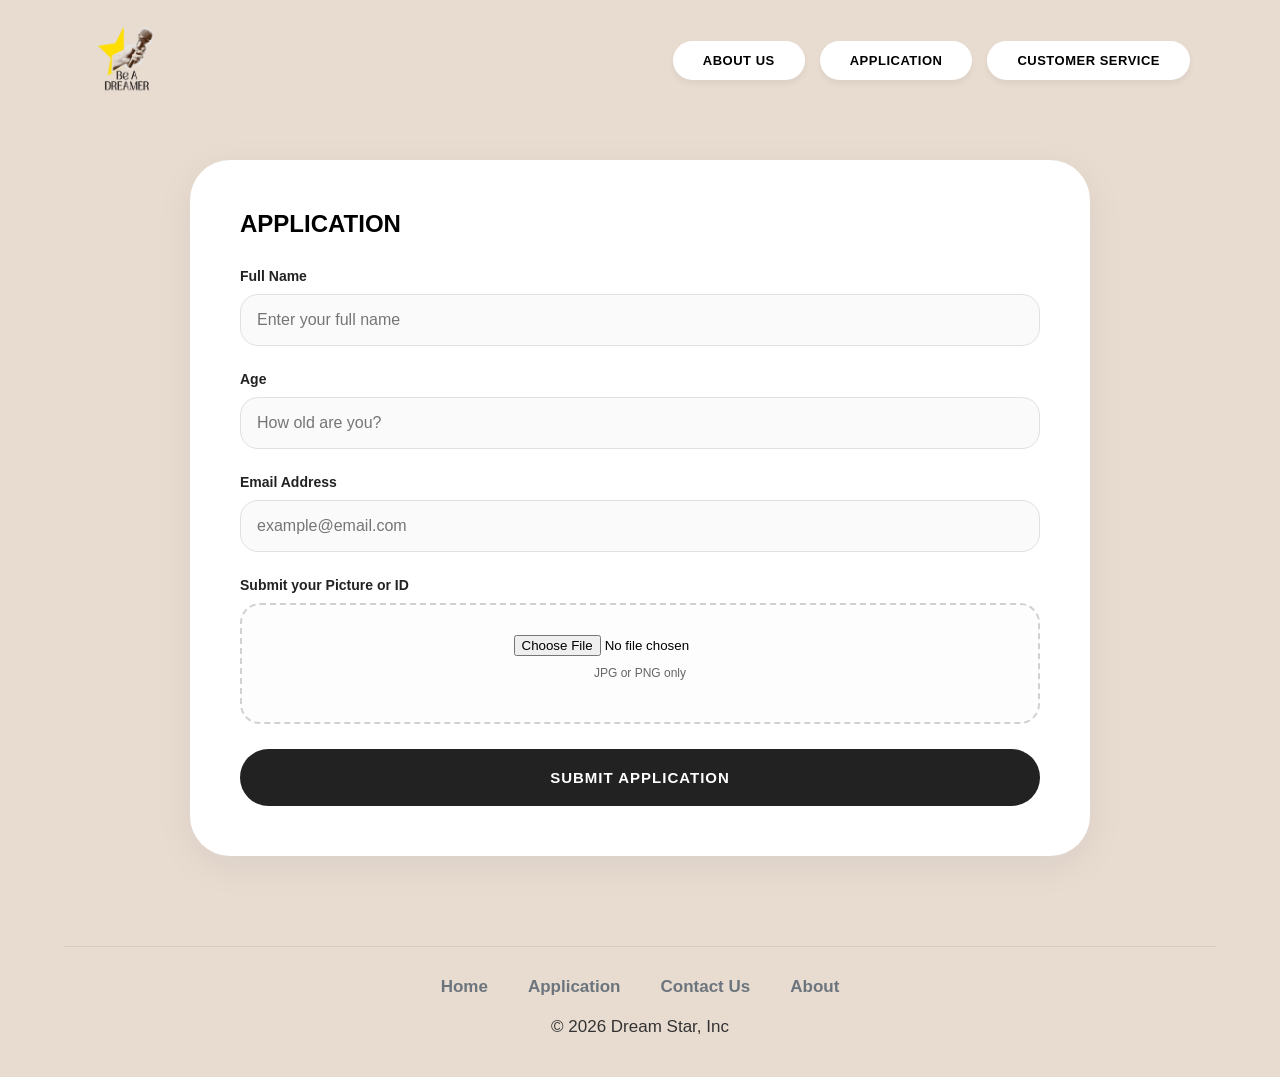
==== Page 2 index.html @ 7ec84580 "Update Page 2 index.html" ====
<!DOCTYPE html>
<html lang="en">
<head>
    <meta charset="UTF-8">
    <meta name="viewport" content="width=device-width, initial-scale=1.0">
    <title>Application - Dream Star</title>
    <link rel="stylesheet" href="style.css">
</head>
<body>

<nav>
        <a href="index.html"><img src="Images/Logo-removebg-preview.png" class="nav-logo" alt="Dream Star Logo"></a>
        <div class="nav-links">
            <a href="index.html" class="nav-btn">ABOUT US</a>
            <a href="Page 2 index.html" class="nav-btn">APPLICATION</a>
            <a href="Page 3 index.html" class="nav-btn">CUSTOMER SERVICE</a>
        </div>
    </nav>

    <div class="container">
        <div class="main-content-box" style="margin-top: 40px;">
            <h2 style="margin-top: 0; margin-bottom: 30px;">APPLICATION</h2>
            
            <form action="#">
                <div class="form-group">
                    <label>Full Name</label>
                    <input type="text" placeholder="Enter your full name" required>
                </div>

                <div class="form-group">
                    <label>Age</label>
                    <input type="number" placeholder="How old are you?" required>
                </div>

                <div class="form-group">
                    <label>Email Address</label>
                    <input type="email" placeholder="example@email.com" required>
                </div>

                <div class="form-group">
                    <label>Submit your Picture or ID</label>
                    <div class="upload-area">
                        <input type="file" accept="image/*" required>
                        <p style="font-size: 12px; color: #666; margin-top: 10px;">JPG or PNG only</p>
                    </div>
                </div>

                <button type="submit" class="submit-btn">SUBMIT APPLICATION</button>
            </form>
        </div>
    </div>

    <footer>
        <div class="footer-line"></div>
        <ul class="footer-links">
            <li><a href="index.html">Home</a></li>
            <li><a href="apply.html">Application</a></li>
            <li><a href="contact.html">Contact Us</a></li>
            <li><a href="index.html">About</a></li>
        </ul>
        <p class="copyright">© 2026 Dream Star, Inc</p>
    </footer>

</body>

</html>
---- style.css ----
/* --- 1. GLOBAL SETTINGS --- */
:root {
    --bg-color: #e8dcd1;
    --accent: #cf7b7b;
    --white: #ffffff;
    --dark: #222222;
    --grey-text: #6c757d;
}

body {
    background-color: var(--bg-color);
    font-family: 'Open Sans', sans-serif;
    margin: 0;
    padding: 0;
    overflow-x: hidden;
}

/* --- 2. NAVIGATION (Logo Left, Links Right) --- */
nav {
    display: flex;
    justify-content: space-between;
    align-items: center;
    max-width: 1100px;
    margin: 0 auto;
    padding: 25px 20px;
}

.nav-logo {
    height: 70px;
    width: auto;
    display: block;
}

.nav-links {
    display: flex;
    gap: 15px;
}

.nav-btn {
    text-decoration: none;
    color: #000;
    background: var(--white);
    padding: 12px 30px;
    border-radius: 50px;
    font-weight: 700;
    font-size: 13px;
    letter-spacing: 0.5px;
    box-shadow: 0 4px 6px rgba(0,0,0,0.05);
    transition: 0.3s ease;
}

.nav-btn:hover {
    background: var(--accent);
    color: white;
    transform: translateY(-2px);
}

/* --- 3. PURE CSS CAROUSEL FIX --- */
.carousel-container {
    width: 90%;
    max-width: 1100px;
    margin: 10px auto;
    position: relative;
    border-radius: 40px;
    overflow: hidden;
    height: 480px;
    box-shadow: 0 10px 30px rgba(0,0,0,0.1);
}

.slides {
    display: flex;
    width: 300%; /* Total width for 3 images */
    height: 100%;
    transition: transform 0.8s cubic-bezier(0.77, 0, 0.175, 1);
}

.slide {
    width: 33.333%;
    height: 100%;
}

.slide img {
    width: 100%;
    height: 100%;
    object-fit: cover;
}

/* Carousel Logic using Siblings Selector */
#i1:checked ~ .slides { transform: translateX(0); }
#i2:checked ~ .slides { transform: translateX(-33.333%); }
#i3:checked ~ .slides { transform: translateX(-66.666%); }

/* Dot Navigation */
.dots {
    position: absolute;
    bottom: 30px;
    width: 100%;
    display: flex;
    justify-content: center;
    gap: 12px;
    z-index: 20;
}

.dot {
    width: 12px;
    height: 12px;
    background: rgba(255, 255, 255, 0.4);
    border-radius: 50%;
    cursor: pointer;
    transition: 0.3s;
}

#i1:checked ~ .dots .d1, 
#i2:checked ~ .dots .d2, 
#i3:checked ~ .dots .d3 {
    background: #ffffff;
    width: 35px; /* Pill shape for active dot */
    border-radius: 20px;
}

/* --- 4. CONTENT BOX (The Overlap) --- */
.container {
    max-width: 1100px;
    margin: 0 auto;
    padding: 0 20px;
}

.main-content-box {
    background: var(--white);
    padding: 50px;
    border-radius: 40px;
    margin: -60px auto 40px; /* Pulls box up over carousel */
    width: 85%;
    max-width: 900px;
    position: relative;
    z-index: 10;
    box-shadow: 0 10px 40px rgba(0,0,0,0.06);
    box-sizing: border-box;
}

.highlight {
    color: var(--accent);
    font-weight: bold;
}

/* --- 5. FORMS (Apply & Contact) --- */
.form-group {
    margin-bottom: 25px;
}

label {
    display: block;
    font-weight: 700;
    margin-bottom: 10px;
    font-size: 14px;
    color: var(--dark);
}

input[type="text"],
input[type="email"],
input[type="number"],
select,
textarea {
    width: 100%;
    padding: 16px;
    border-radius: 18px;
    border: 1px solid #e0e0e0;
    font-size: 16px;
    background: #fafafa;
    box-sizing: border-box;
    transition: 0.3s;
}

input:focus, select:focus, textarea:focus {
    outline: none;
    border-color: var(--accent);
    background: #fff;
}

.upload-area {
    border: 2px dashed #d1d1d1;
    padding: 30px;
    border-radius: 20px;
    text-align: center;
    background: #fdfdfd;
    cursor: pointer;
    transition: 0.3s;
}

.upload-area:hover {
    border-color: var(--accent);
    background: #fffafa;
}

.submit-btn {
    background: var(--dark);
    color: white;
    border: none;
    border-radius: 50px;
    padding: 20px;
    width: 100%;
    font-weight: 800;
    font-size: 15px;
    cursor: pointer;
    letter-spacing: 1px;
    transition: 0.3s;
}

.submit-btn:hover {
    background: #000;
    transform: scale(1.01);
}

/* --- 6. FOOTER (Matches your screenshot) --- */
footer {
    padding: 40px 0;
    text-align: center;
    margin-top: 50px;
}

.footer-line {
    border-top: 1px solid rgba(0,0,0,0.08);
    margin: 0 auto 30px;
    width: 90%;
}

.footer-links {
    display: flex;
    justify-content: center;
    gap: 40px;
    list-style: none;
    padding: 0;
    margin: 0 0 20px 0;
}

.footer-links a {
    text-decoration: none;
    color: var(--grey-text);
    font-weight: 600;
    font-size: 17px;
    transition: 0.2s;
}

.footer-links a:hover {
    color: var(--accent);
}

.copyright {
    color: #333;
    font-size: 17px;
    margin: 0;
}

/* --- 7. RESPONSIVE DESIGN --- */
@media (max-width: 768px) {
    nav { flex-direction: column; gap: 20px; }
    .carousel-container { height: 300px; width: 95%; }
    .main-content-box { width: 95%; padding: 30px; margin-top: -30px; }
    .footer-links { gap: 15px; flex-wrap: wrap; }
}
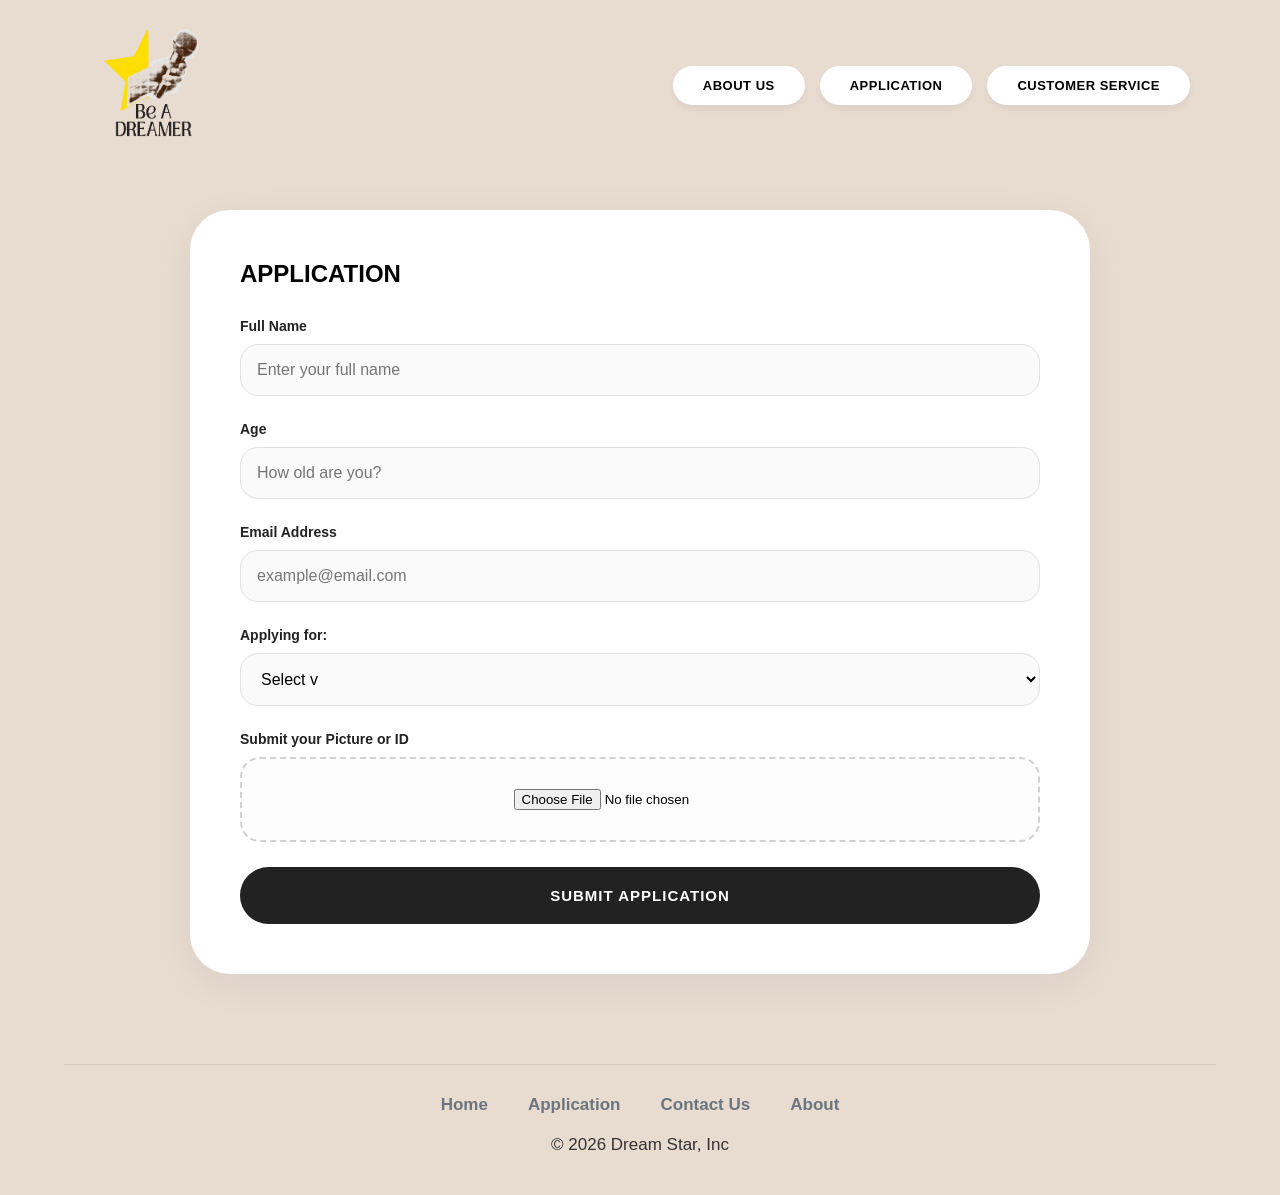
==== commit efb84f10: "Update Page 2 index.html" ====
--- a/Page 2 index.html
+++ b/Page 2 index.html
@@ -38,10 +38,20 @@
                 </div>
 
                 <div class="form-group">
+                    <label for="talent-choice">Applying for:</label>
+                    <select id="talent-choice" style="flex-grow: 1;">
+                        <option value="">Select v</option>
+                        <option value="dancer">Dancer</option>
+                        <option value="singer">Singer</option>
+                        <option value="actor">Actor</option>
+                    </select>
+                </div>
+
+                <div class="form-group">
                     <label>Submit your Picture or ID</label>
                     <div class="upload-area">
                         <input type="file" accept="image/*" required>
-                        <p style="font-size: 12px; color: #666; margin-top: 10px;">JPG or PNG only</p>
+                     
                     </div>
                 </div>
 
@@ -64,3 +74,4 @@
 </body>
 
 </html>
+
--- a/style.css
+++ b/style.css
@@ -1,4 +1,4 @@
-/* --- 1. GLOBAL SETTINGS --- */
+
 :root {
     --bg-color: #e8dcd1;
     --accent: #cf7b7b;
@@ -15,7 +15,6 @@
     overflow-x: hidden;
 }
 
-/* --- 2. NAVIGATION (Logo Left, Links Right) --- */
 nav {
     display: flex;
     justify-content: space-between;
@@ -26,7 +25,7 @@
 }
 
 .nav-logo {
-    height: 70px;
+    height: 120px;
     width: auto;
     display: block;
 }
@@ -55,7 +54,7 @@
     transform: translateY(-2px);
 }
 
-/* --- 3. PURE CSS CAROUSEL FIX --- */
+
 .carousel-container {
     width: 90%;
     max-width: 1100px;
@@ -69,7 +68,7 @@
 
 .slides {
     display: flex;
-    width: 300%; /* Total width for 3 images */
+    width: 300%; 
     height: 100%;
     transition: transform 0.8s cubic-bezier(0.77, 0, 0.175, 1);
 }
@@ -85,12 +84,11 @@
     object-fit: cover;
 }
 
-/* Carousel Logic using Siblings Selector */
+
 #i1:checked ~ .slides { transform: translateX(0); }
 #i2:checked ~ .slides { transform: translateX(-33.333%); }
 #i3:checked ~ .slides { transform: translateX(-66.666%); }
 
-/* Dot Navigation */
 .dots {
     position: absolute;
     bottom: 30px;
@@ -114,11 +112,11 @@
 #i2:checked ~ .dots .d2, 
 #i3:checked ~ .dots .d3 {
     background: #ffffff;
-    width: 35px; /* Pill shape for active dot */
+    width: 35px; 
     border-radius: 20px;
 }
 
-/* --- 4. CONTENT BOX (The Overlap) --- */
+
 .container {
     max-width: 1100px;
     margin: 0 auto;
@@ -129,7 +127,7 @@
     background: var(--white);
     padding: 50px;
     border-radius: 40px;
-    margin: -60px auto 40px; /* Pulls box up over carousel */
+    margin: -60px auto 40px; 
     width: 85%;
     max-width: 900px;
     position: relative;
@@ -143,7 +141,6 @@
     font-weight: bold;
 }
 
-/* --- 5. FORMS (Apply & Contact) --- */
 .form-group {
     margin-bottom: 25px;
 }
@@ -211,7 +208,7 @@
     transform: scale(1.01);
 }
 
-/* --- 6. FOOTER (Matches your screenshot) --- */
+
 footer {
     padding: 40px 0;
     text-align: center;
@@ -251,10 +248,14 @@
     margin: 0;
 }
 
-/* --- 7. RESPONSIVE DESIGN --- */
+
 @media (max-width: 768px) {
     nav { flex-direction: column; gap: 20px; }
     .carousel-container { height: 300px; width: 95%; }
     .main-content-box { width: 95%; padding: 30px; margin-top: -30px; }
     .footer-links { gap: 15px; flex-wrap: wrap; }
-}+
+}
+
+
+
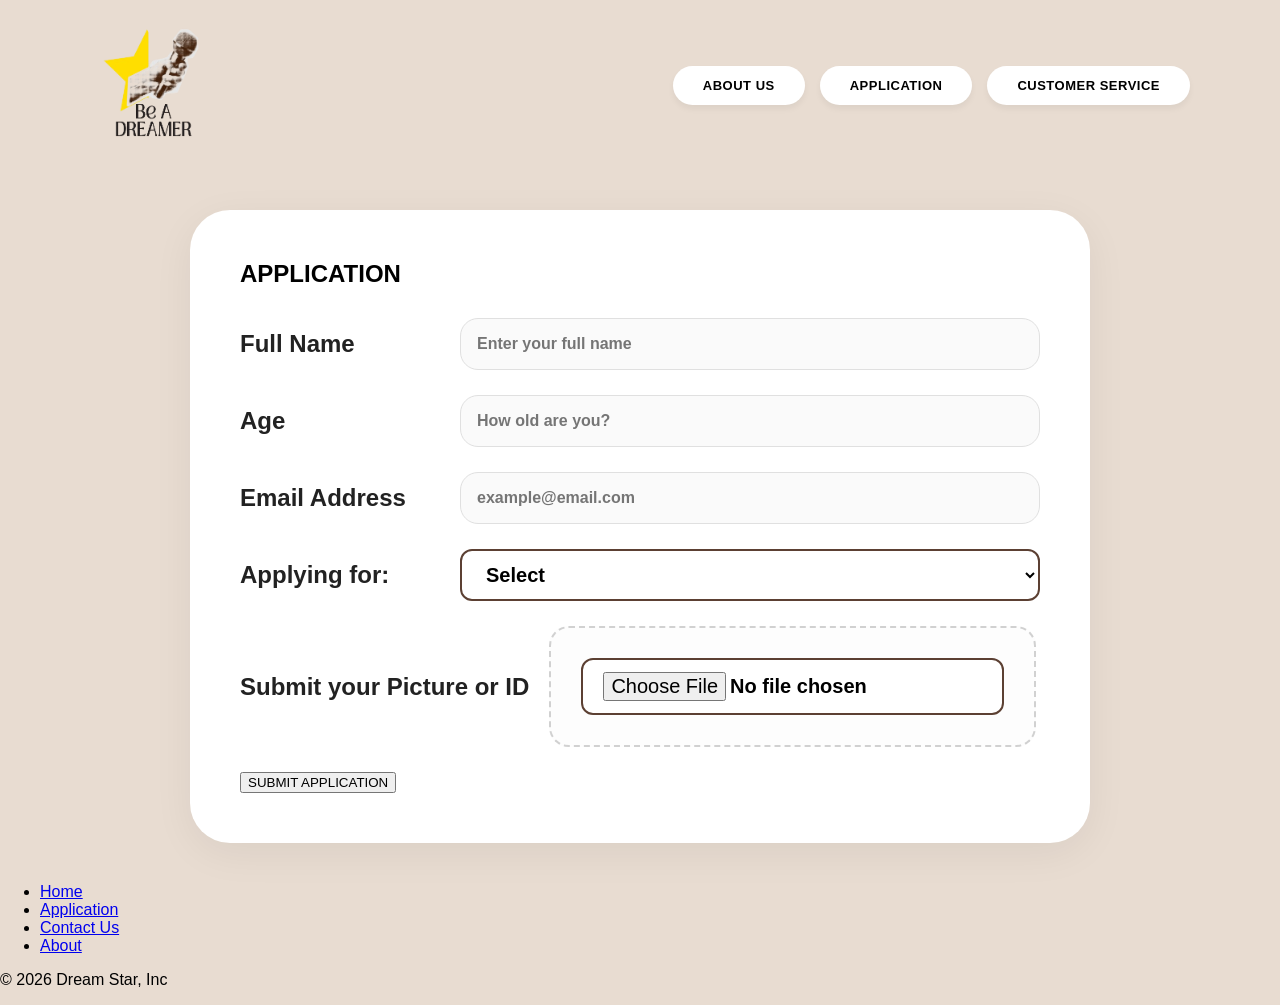
==== commit 05011128: "Update Page 2 index.html" ====
--- a/Page 2 index.html
+++ b/Page 2 index.html
@@ -40,10 +40,13 @@
                 <div class="form-group">
                     <label for="talent-choice">Applying for:</label>
                     <select id="talent-choice" style="flex-grow: 1;">
-                        <option value="">Select v</option>
+                        <option value="">Select</option>
                         <option value="dancer">Dancer</option>
                         <option value="singer">Singer</option>
                         <option value="actor">Actor</option>
+                       <option value="musician">Instrumentalist</option>
+                        <option value="crew">Stage Crew / Tech</option>
+                        <option value="music">Music producer</option>
                     </select>
                 </div>
 
@@ -75,3 +78,4 @@
 
 </html>
 
+
--- a/style.css
+++ b/style.css
@@ -189,6 +189,27 @@
     background: #fffafa;
 }
 
+.form-group {
+    display: flex;
+    align-items: center;
+    gap: 20px;
+    margin-bottom: 25px;
+}
+
+.form-group label {
+    font-size: 24px; 
+    font-weight: 800;
+    min-width: 200px;
+    margin: 0;
+}
+
+select, input {
+    border: 2px solid #5c4033; 
+    border-radius: 12px;
+    padding: 12px 20px;
+    font-size: 20px;
+    font-weight: 700;
+    background: white;
 .submit-btn {
     background: var(--dark);
     color: white;
@@ -259,3 +280,4 @@
 
 
 
+
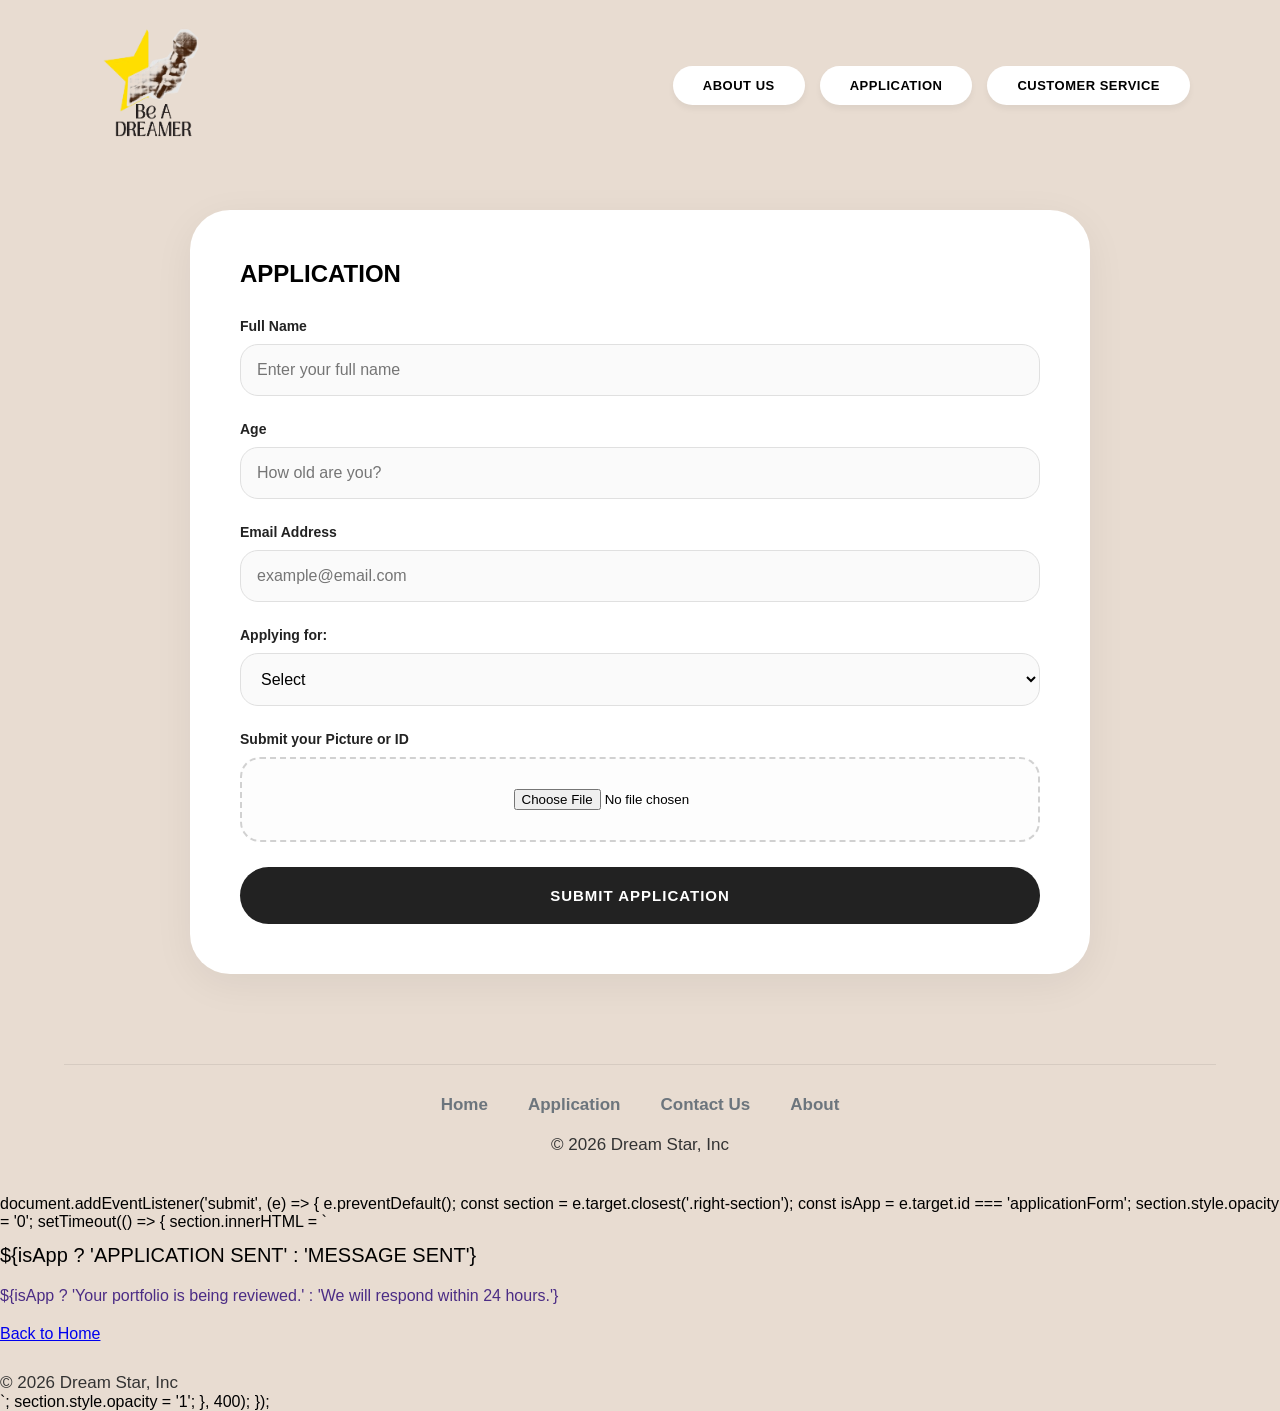
==== commit 2c47610f: "Update Page 2 index.html" ====
--- a/Page 2 index.html
+++ b/Page 2 index.html
@@ -73,9 +73,30 @@
         </ul>
         <p class="copyright">© 2026 Dream Star, Inc</p>
     </footer>
+document.addEventListener('submit', (e) => {
+    e.preventDefault();
+    const section = e.target.closest('.right-section');
+    const isApp = e.target.id === 'applicationForm';
 
+    section.style.opacity = '0';
+
+    setTimeout(() => {
+        section.innerHTML = `
+            <h1 style="font-weight: 300; font-size: 20px;">${isApp ? 'APPLICATION SENT' : 'MESSAGE SENT'}</h1>
+            <div class="star-list">
+                <p style="font-weight: 300; color: #4b2c85; line-height: 1.6;">
+                    ${isApp ? 'Your portfolio is being reviewed.' : 'We will respond within 24 hours.'}
+                </p>
+                <a href="index.html" class="star-item">Back to Home</a>
+            </div>
+            <p class="copyright" style="margin-top: 30px; font-weight: 300;">© 2026 Dream Star, Inc</p>
+        `;
+        section.style.opacity = '1';
+    }, 400);
+});
 </body>
 
 </html>
 
 
+
--- a/style.css
+++ b/style.css
@@ -54,7 +54,6 @@
     transform: translateY(-2px);
 }
 
-
 .carousel-container {
     width: 90%;
     max-width: 1100px;
@@ -88,33 +87,6 @@
 #i1:checked ~ .slides { transform: translateX(0); }
 #i2:checked ~ .slides { transform: translateX(-33.333%); }
 #i3:checked ~ .slides { transform: translateX(-66.666%); }
-
-.dots {
-    position: absolute;
-    bottom: 30px;
-    width: 100%;
-    display: flex;
-    justify-content: center;
-    gap: 12px;
-    z-index: 20;
-}
-
-.dot {
-    width: 12px;
-    height: 12px;
-    background: rgba(255, 255, 255, 0.4);
-    border-radius: 50%;
-    cursor: pointer;
-    transition: 0.3s;
-}
-
-#i1:checked ~ .dots .d1, 
-#i2:checked ~ .dots .d2, 
-#i3:checked ~ .dots .d3 {
-    background: #ffffff;
-    width: 35px; 
-    border-radius: 20px;
-}
 
 
 .container {
@@ -189,27 +161,6 @@
     background: #fffafa;
 }
 
-.form-group {
-    display: flex;
-    align-items: center;
-    gap: 20px;
-    margin-bottom: 25px;
-}
-
-.form-group label {
-    font-size: 24px; 
-    font-weight: 800;
-    min-width: 200px;
-    margin: 0;
-}
-
-select, input {
-    border: 2px solid #5c4033; 
-    border-radius: 12px;
-    padding: 12px 20px;
-    font-size: 20px;
-    font-weight: 700;
-    background: white;
 .submit-btn {
     background: var(--dark);
     color: white;
@@ -275,9 +226,5 @@
     .carousel-container { height: 300px; width: 95%; }
     .main-content-box { width: 95%; padding: 30px; margin-top: -30px; }
     .footer-links { gap: 15px; flex-wrap: wrap; }
-
-}
-
-
-
-
+}
+
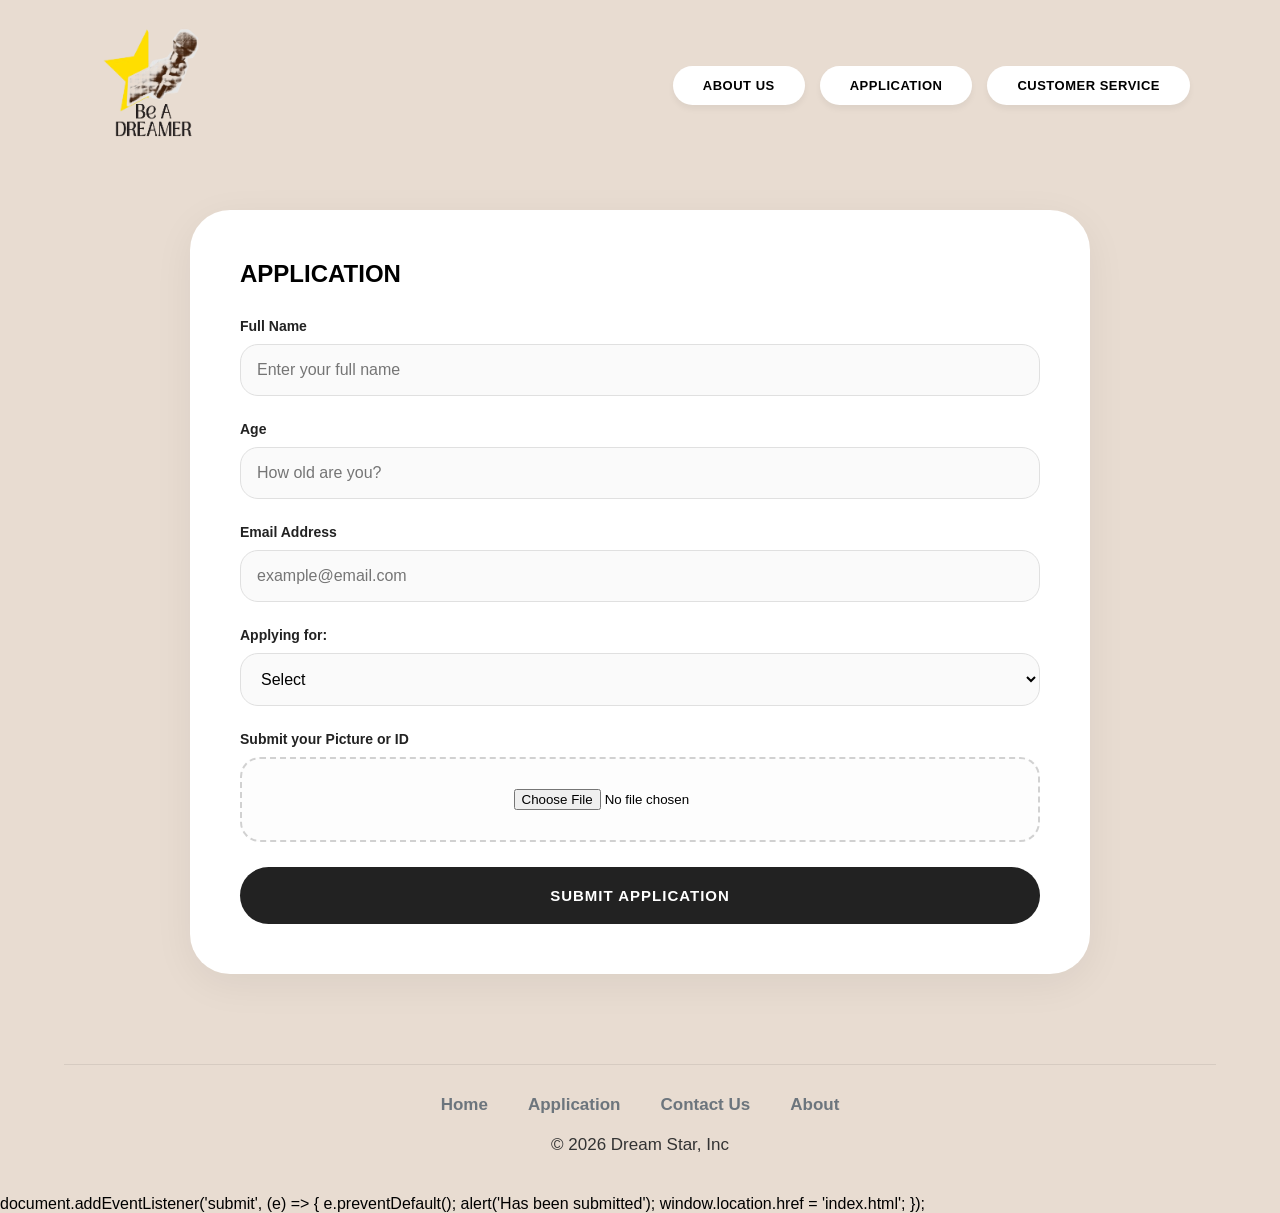
==== commit 7feaeaba: "Update Page 2 index.html" ====
--- a/Page 2 index.html
+++ b/Page 2 index.html
@@ -75,24 +75,8 @@
     </footer>
 document.addEventListener('submit', (e) => {
     e.preventDefault();
-    const section = e.target.closest('.right-section');
-    const isApp = e.target.id === 'applicationForm';
-
-    section.style.opacity = '0';
-
-    setTimeout(() => {
-        section.innerHTML = `
-            <h1 style="font-weight: 300; font-size: 20px;">${isApp ? 'APPLICATION SENT' : 'MESSAGE SENT'}</h1>
-            <div class="star-list">
-                <p style="font-weight: 300; color: #4b2c85; line-height: 1.6;">
-                    ${isApp ? 'Your portfolio is being reviewed.' : 'We will respond within 24 hours.'}
-                </p>
-                <a href="index.html" class="star-item">Back to Home</a>
-            </div>
-            <p class="copyright" style="margin-top: 30px; font-weight: 300;">© 2026 Dream Star, Inc</p>
-        `;
-        section.style.opacity = '1';
-    }, 400);
+    alert('Has been submitted');
+    window.location.href = 'index.html';
 });
 </body>
 
@@ -100,3 +84,4 @@
 
 
 
+
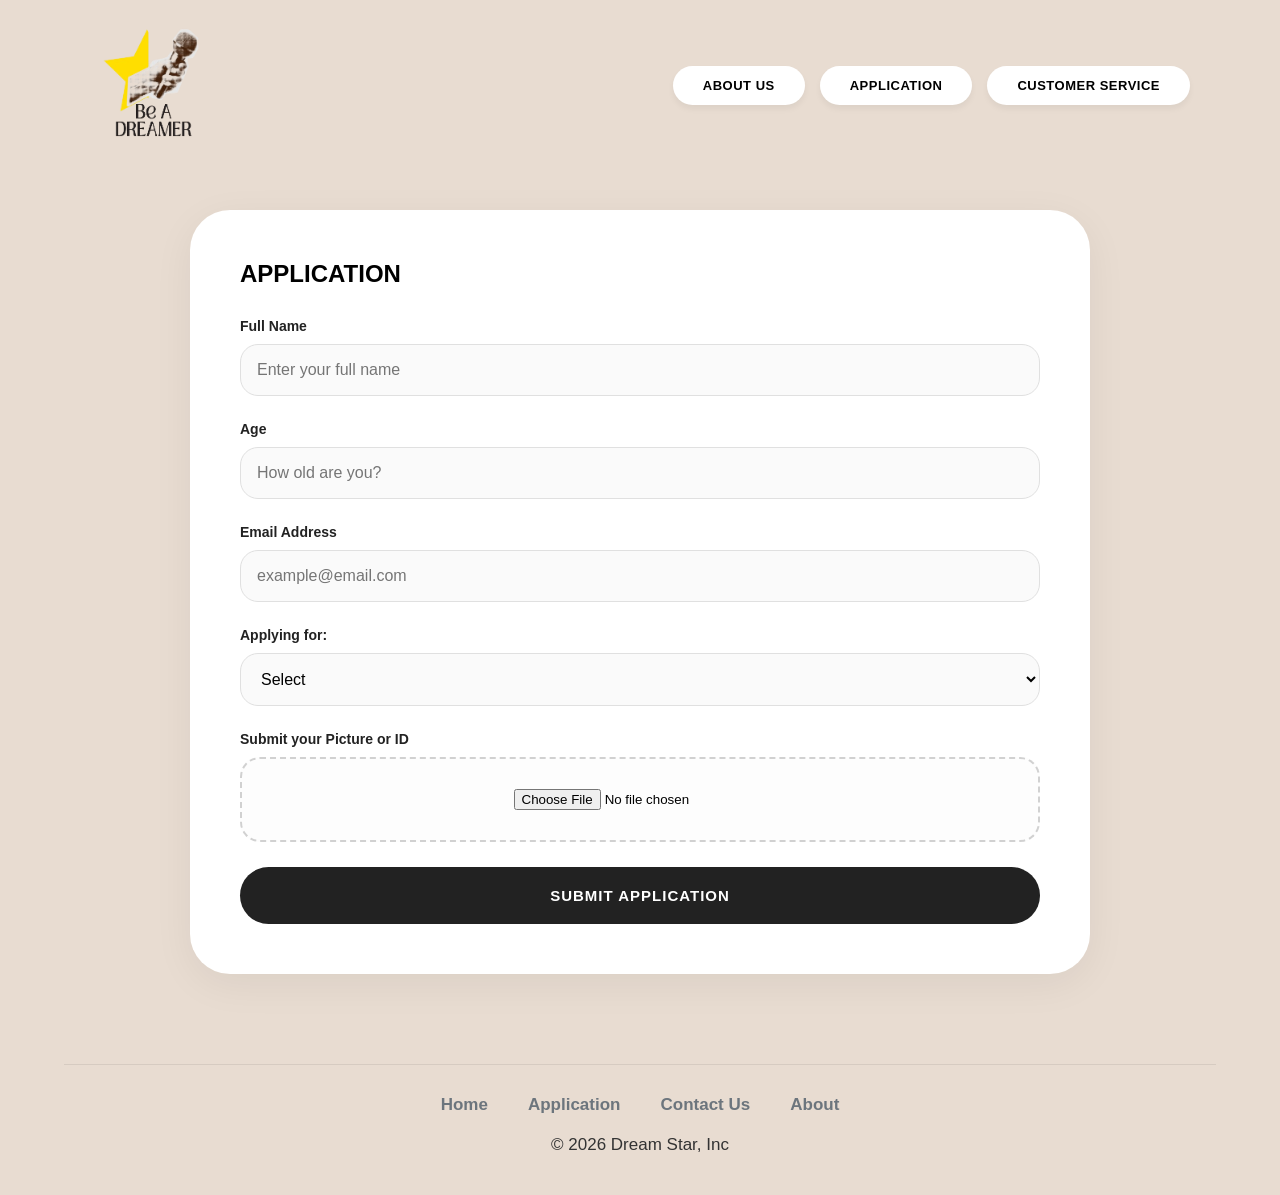
==== commit 970a59b1: "Update Page 2 index.html" ====
--- a/Page 2 index.html
+++ b/Page 2 index.html
@@ -73,11 +73,13 @@
         </ul>
         <p class="copyright">© 2026 Dream Star, Inc</p>
     </footer>
-document.addEventListener('submit', (e) => {
-    e.preventDefault();
-    alert('Has been submitted');
-    window.location.href = 'index.html';
-});
+<script>
+    document.querySelector('form').addEventListener('submit', function(e) {
+        e.preventDefault(); 
+        alert("Success! Your application has been submitted. We will contact you within 4 days.");
+        this.reset();
+    });
+</script>
 </body>
 
 </html>
@@ -85,3 +87,4 @@
 
 
 
+
